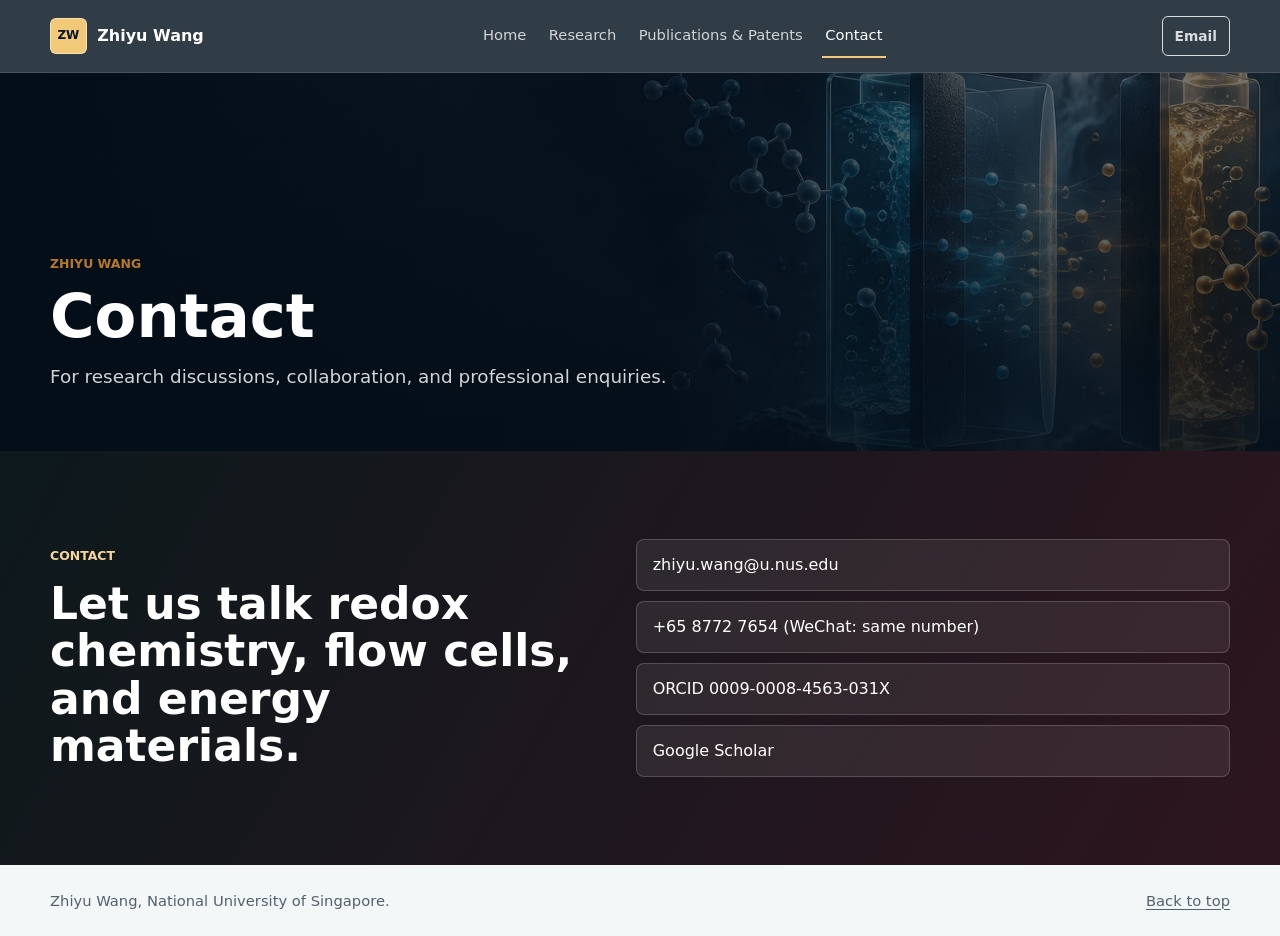
==== contact.html @ 8f811511 "Add files via upload" ====
<!doctype html>
<html lang="en">
  <head>
    <meta charset="utf-8">
    <meta name="viewport" content="width=device-width, initial-scale=1">
    <title>Contact | Zhiyu Wang</title>
    <meta name="description" content="Contact details, ORCID, Google Scholar, and downloadable CV for Zhiyu Wang.">
    <meta name="theme-color" content="#081624">
    <link rel="icon" href="assets/favicon.svg" type="image/svg+xml">
    <link rel="stylesheet" href="styles.css">
    <script src="script.js" defer></script>
  </head>
  <body class="page-inner">
    <a class="skip-link" href="#main">Skip to content</a>

    <header class="site-header" aria-label="Primary navigation">
      <nav class="nav-shell">
        <a class="brand" href="index.html" aria-label="Zhiyu Wang home">
          <span class="brand-mark" aria-hidden="true">ZW</span>
          <span>Zhiyu Wang</span>
        </a>
        <div class="nav-links" aria-label="Page navigation">
          <a href="index.html">Home</a>
          <a href="research.html">Research</a>
          <a href="publications.html">Publications &amp; Patents</a>
          <a href="contact.html" aria-current="page">Contact</a>
        </div>
        <div class="nav-actions">
          <a class="nav-button" href="mailto:zhiyu.wang@u.nus.edu">Email</a>
        </div>
      </nav>
    </header>

    <main id="main">
      <section class="page-hero" aria-labelledby="page-title">
        <div class="page-hero-bg" aria-hidden="true"></div>
        <div class="page-hero-content">
          <p class="eyebrow">Zhiyu Wang</p>
          <h1 id="page-title">Contact</h1>
          <p>For research discussions, collaboration, and professional enquiries.</p>
        </div>
      </section>

<section class="section contact-section" id="contact">
        <div>
          <div class="section-kicker">Contact</div>
          <h2>Let us talk redox chemistry, flow cells, and energy materials.</h2>
        </div>
        <div class="contact-panel">
          <a href="mailto:zhiyu.wang@u.nus.edu">zhiyu.wang@u.nus.edu</a>
          <a href="tel:+6587727654">+65 8772 7654 (WeChat: same number)</a>
          <a href="https://orcid.org/0009-0008-4563-031X" target="_blank" rel="noopener">ORCID 0009-0008-4563-031X</a>
          <a href="https://scholar.google.com/citations?user=RA_pQwsAAAAJ&hl=en&oi=ao" target="_blank" rel="noopener">Google Scholar</a>
        </div>
      </section>
    </main>

    <footer class="site-footer">
      <p>Zhiyu Wang, National University of Singapore.</p>
      <a href="#main">Back to top</a>
    </footer>
  </body>
</html>
---- styles.css ----
:root {
  --ink: #10151f;
  --muted: #52616d;
  --paper: #f4f7f8;
  --surface: #ffffff;
  --surface-strong: #eaf2f5;
  --line: #d6dee2;
  --teal: #0f817d;
  --teal-dark: #0a5964;
  --coral: #a84f4c;
  --gold: #b97825;
  --night: #06131f;
  --shadow: 0 18px 45px rgba(15, 25, 32, 0.12);
  --max: 1180px;
}

* {
  box-sizing: border-box;
}

html {
  scroll-behavior: smooth;
}

body {
  margin: 0;
  color: var(--ink);
  background: var(--paper);
  font-family:
    Inter, ui-sans-serif, system-ui, -apple-system, BlinkMacSystemFont, "Segoe UI",
    sans-serif;
  line-height: 1.6;
  text-rendering: optimizeLegibility;
}

body::selection {
  color: #ffffff;
  background: var(--teal-dark);
}

a {
  color: inherit;
  text-decoration-thickness: 0.08em;
  text-underline-offset: 0.18em;
}

img {
  max-width: 100%;
  display: block;
}

button,
a {
  -webkit-tap-highlight-color: transparent;
}

.skip-link {
  position: absolute;
  left: 1rem;
  top: 1rem;
  z-index: 20;
  transform: translateY(-180%);
  padding: 0.75rem 1rem;
  color: #ffffff;
  background: var(--ink);
  border-radius: 6px;
}

.skip-link:focus {
  transform: translateY(0);
}

.site-header {
  position: sticky;
  top: 0;
  z-index: 10;
  color: #ffffff;
  background: rgba(6, 19, 31, 0.82);
  border-bottom: 1px solid rgba(255, 255, 255, 0.12);
  backdrop-filter: blur(18px);
}

.nav-shell {
  width: 100%;
  max-width: calc(var(--max) + 2rem);
  margin: 0 auto;
  padding: 0 1rem;
  min-height: 72px;
  display: grid;
  grid-template-columns: auto 1fr auto;
  align-items: center;
  gap: 1.25rem;
}

.brand {
  display: inline-flex;
  align-items: center;
  gap: 0.65rem;
  font-weight: 800;
  text-decoration: none;
}

.brand-mark {
  display: grid;
  place-items: center;
  width: 2.3rem;
  height: 2.3rem;
  border: 1px solid rgba(255, 255, 255, 0.42);
  border-radius: 6px;
  color: var(--night);
  background: #f1c979;
  font-size: 0.75rem;
  font-weight: 900;
}

.nav-links {
  display: flex;
  justify-content: center;
  gap: 1rem;
  min-width: 0;
  font-size: 0.92rem;
}

.nav-links a,
.nav-actions a {
  text-decoration: none;
}

.nav-links a {
  color: rgba(255, 255, 255, 0.78);
  padding: 0.55rem 0.2rem;
  border-bottom: 2px solid transparent;
}

.nav-links a:hover,
.nav-links a.is-active,
.nav-links a[aria-current="page"] {
  color: #ffffff;
  border-bottom-color: #f1c979;
}

.nav-actions {
  display: flex;
  gap: 0.5rem;
  min-width: 0;
}

.nav-button,
.button {
  display: inline-flex;
  align-items: center;
  justify-content: center;
  min-height: 2.65rem;
  padding: 0.75rem 1rem;
  border: 1px solid currentColor;
  border-radius: 6px;
  font-weight: 800;
  text-decoration: none;
  white-space: nowrap;
}

.nav-button {
  min-height: 2.25rem;
  padding: 0.5rem 0.75rem;
  font-size: 0.86rem;
  color: rgba(255, 255, 255, 0.82);
}

.nav-button.primary,
.button.primary {
  color: #10151f;
  border-color: #efc36b;
  background: #efc36b;
}

.button.secondary {
  color: #ffffff;
  background: rgba(255, 255, 255, 0.08);
  border-color: rgba(255, 255, 255, 0.42);
}

.page-hero {
  position: relative;
  min-height: 42svh;
  display: grid;
  align-items: end;
  overflow: clip;
  color: #ffffff;
  background: var(--night);
}

.page-hero-bg {
  position: absolute;
  inset: 0;
  background-image:
    linear-gradient(90deg, rgba(4, 14, 24, 0.92) 0%, rgba(4, 14, 24, 0.72) 52%, rgba(4, 14, 24, 0.44) 100%),
    linear-gradient(0deg, rgba(4, 14, 24, 0.78) 0%, rgba(4, 14, 24, 0.12) 70%),
    url("assets/redox-hero.webp");
  background-size: cover;
  background-position: center 42%;
}

.page-hero-content {
  position: relative;
  z-index: 1;
  width: 100%;
  max-width: calc(var(--max) + 2rem);
  margin: 0 auto;
  padding: 6.5rem 1rem 3.75rem;
}

.page-hero h1 {
  max-width: none;
  margin-bottom: 1rem;
  font-size: 3.8rem;
}

.page-hero-content > p:last-child {
  max-width: 760px;
  margin-bottom: 0;
  color: rgba(255, 255, 255, 0.82);
  font-size: 1.15rem;
}

.hero {
  position: relative;
  min-height: 84svh;
  display: grid;
  align-items: end;
  overflow: clip;
  color: #ffffff;
  background: var(--night);
}

.hero-bg,
.hero::after {
  position: absolute;
  inset: 0;
  pointer-events: none;
}

.hero-bg {
  background-image:
    linear-gradient(90deg, rgba(4, 14, 24, 0.72) 0%, rgba(4, 14, 24, 0.48) 43%, rgba(4, 14, 24, 0.08) 76%),
    linear-gradient(0deg, rgba(4, 14, 24, 0.82) 0%, rgba(4, 14, 24, 0.05) 52%),
    url("assets/redox-hero.webp");
  background-size: cover;
  background-position: center;
  transform: scale(1.008);
}

.hero::after {
  content: "";
  background: radial-gradient(circle at 82% 38%, rgba(107, 214, 225, 0.08), transparent 32%);
}

.hero-content {
  position: relative;
  z-index: 1;
  width: 100%;
  max-width: calc(var(--max) + 2rem);
  margin: 0 auto;
  padding: 7rem 1rem 5.5rem;
}

.eyebrow,
.section-kicker {
  margin: 0 0 0.85rem;
  color: var(--gold);
  font-size: 0.78rem;
  font-weight: 900;
  letter-spacing: 0;
  text-transform: uppercase;
}

.hero .eyebrow {
  color: #f4cf83;
}

h1,
h2,
h3,
p {
  margin-top: 0;
}

h1 {
  max-width: 11ch;
  margin-bottom: 1rem;
  font-size: 4.8rem;
  line-height: 0.95;
  letter-spacing: 0;
}

.hero-lede {
  max-width: 680px;
  color: rgba(255, 255, 255, 0.86);
  font-size: 1.32rem;
}

.hero-actions {
  display: flex;
  flex-wrap: wrap;
  gap: 0.75rem;
  margin: 2rem 0 3.5rem;
}

.hero-stats {
  display: grid;
  grid-template-columns: repeat(3, minmax(0, 1fr));
  gap: 1px;
  max-width: 860px;
  margin: 0;
  background: rgba(255, 255, 255, 0.2);
  border: 1px solid rgba(255, 255, 255, 0.22);
}

.hero-stats div {
  padding: 1rem;
  background: rgba(9, 15, 19, 0.46);
}

.hero-stats dt {
  color: #f2ca78;
  font-size: 2rem;
  line-height: 1;
  font-weight: 900;
}

.hero-stats dd {
  margin: 0.4rem 0 0;
  color: rgba(255, 255, 255, 0.78);
  font-size: 0.92rem;
}

.section {
  width: 100%;
  max-width: calc(var(--max) + 2rem);
  margin: 0 auto;
  padding: 6rem 1rem;
}

.section-intro {
  padding-top: 4.75rem;
}

.section-heading {
  display: grid;
  grid-template-columns: minmax(0, 1.15fr) minmax(280px, 0.85fr);
  gap: 3rem;
  align-items: end;
  margin-bottom: 2.5rem;
}

.section-heading.compact {
  align-items: start;
}

h2 {
  margin-bottom: 0;
  font-size: 2.75rem;
  line-height: 1.08;
  letter-spacing: 0;
}

.section-heading p,
.lab-layout p {
  margin-bottom: 0;
  color: var(--muted);
  font-size: 1.05rem;
}

.research-grid,
.patent-grid {
  display: grid;
  grid-template-columns: repeat(3, minmax(0, 1fr));
  gap: 1rem;
}

.research-card,
.patent-card,
.publication-card,
.note,
.conference-band {
  border: 1px solid var(--line);
  border-radius: 8px;
  background: var(--surface);
  box-shadow: var(--shadow);
}

.research-card {
  min-height: 330px;
  padding: 1.4rem;
  display: flex;
  flex-direction: column;
  justify-content: space-between;
}

.card-index {
  color: var(--coral);
  font-size: 0.84rem;
  font-weight: 900;
}

.research-card h3,
.patent-card h3,
.publication-card h3,
.timeline-column h3,
.conference-band h3 {
  margin-bottom: 0.55rem;
  font-size: 1.18rem;
  line-height: 1.25;
}

.research-card p,
.patent-card p,
.publication-card p {
  margin-bottom: 0;
  color: var(--muted);
}

.section-lab {
  width: 100%;
  max-width: none;
  padding: 0;
  background:
    linear-gradient(135deg, rgba(17, 140, 130, 0.12), rgba(198, 80, 99, 0.1)),
    var(--surface-strong);
}

.lab-layout {
  width: 100%;
  max-width: calc(var(--max) + 2rem);
  margin: 0 auto;
  padding: 5rem 1rem;
  display: grid;
  grid-template-columns: minmax(0, 0.85fr) minmax(320px, 1.15fr);
  gap: 3rem;
  align-items: center;
}

.lab-layout h2 {
  margin-bottom: 1rem;
}

.lab-notes {
  display: grid;
  gap: 0.85rem;
}

.note {
  padding: 1rem;
  display: grid;
  grid-template-columns: 10rem 1fr;
  gap: 1rem;
  align-items: center;
}

.note span {
  color: var(--teal-dark);
  font-size: 0.82rem;
  font-weight: 900;
  text-transform: uppercase;
}

.note strong {
  line-height: 1.35;
}

.filter-bar {
  display: flex;
  flex-wrap: wrap;
  gap: 0.5rem;
  margin-bottom: 0.8rem;
}

.filter-button {
  min-height: 2.35rem;
  padding: 0.55rem 0.8rem;
  color: var(--ink);
  background: var(--surface);
  border: 1px solid var(--line);
  border-radius: 6px;
  font: inherit;
  font-weight: 800;
  cursor: pointer;
}

.filter-button:hover,
.filter-button.is-active {
  color: #ffffff;
  background: var(--teal-dark);
  border-color: var(--teal-dark);
}

.result-count {
  margin: 0 0 1.25rem;
  color: var(--muted);
  font-size: 0.94rem;
}

.publication-list {
  display: grid;
  gap: 0.75rem;
}

.publication-card {
  display: grid;
  grid-template-columns: 9rem minmax(0, 1fr);
  gap: 1rem;
  padding: 1rem;
  box-shadow: none;
}

.publication-card h3 {
  margin-bottom: 0.35rem;
}

.publication-card a {
  display: inline-block;
  margin-top: 0.55rem;
  color: var(--teal-dark);
  font-weight: 800;
}

.pub-year {
  color: var(--coral);
  font-size: 0.86rem;
  font-weight: 900;
  text-transform: uppercase;
}

.section-patents {
  border-top: 1px solid var(--line);
  border-bottom: 1px solid var(--line);
}

.patent-grid {
  grid-template-columns: repeat(5, minmax(0, 1fr));
}

.patent-card {
  min-height: 250px;
  padding: 1rem;
  box-shadow: none;
  border-top: 4px solid var(--teal);
}

.patent-card:nth-child(even) {
  border-top-color: var(--coral);
}

.patent-card span {
  display: block;
  margin-bottom: 0.9rem;
  color: var(--gold);
  font-size: 0.77rem;
  font-weight: 900;
}

.timeline-layout {
  display: grid;
  grid-template-columns: repeat(2, minmax(0, 1fr));
  gap: 2rem;
}

.timeline-column h3 {
  margin-bottom: 1.25rem;
}

.timeline-list {
  list-style: none;
  margin: 0;
  padding: 0 0 0 1.3rem;
  border-left: 2px solid var(--teal);
}

.timeline-list.accent {
  border-left-color: var(--coral);
}

.timeline-list li {
  position: relative;
  padding: 0 0 1.55rem 1.15rem;
}

.timeline-list li::before {
  content: "";
  position: absolute;
  left: -1.69rem;
  top: 0.22rem;
  width: 0.72rem;
  height: 0.72rem;
  border-radius: 50%;
  background: var(--paper);
  border: 3px solid var(--teal);
}

.timeline-list.accent li::before {
  border-color: var(--coral);
}

.timeline-list time,
.timeline-list span {
  display: block;
}

.timeline-list time {
  margin-bottom: 0.25rem;
  color: var(--gold);
  font-size: 0.82rem;
  font-weight: 900;
  text-transform: uppercase;
}

.timeline-list span {
  color: var(--muted);
}

.conference-band {
  margin-top: 3rem;
  padding: 1.25rem;
  box-shadow: none;
}

.conference-list {
  columns: 2;
  column-gap: 2rem;
  margin: 0;
  padding-left: 1.1rem;
  color: var(--muted);
}

.conference-list li {
  break-inside: avoid;
  margin-bottom: 0.65rem;
}

.contact-section {
  width: 100%;
  max-width: none;
  margin: 0;
  padding: 5.5rem max(1rem, calc((100% - var(--max)) / 2));
  display: grid;
  grid-template-columns: minmax(0, 0.95fr) minmax(310px, 1.05fr);
  gap: 3rem;
  align-items: center;
  color: #ffffff;
  background:
    linear-gradient(120deg, rgba(13, 25, 28, 0.98), rgba(47, 21, 31, 0.96)),
    var(--night);
}

.contact-section .section-kicker {
  color: #f5d59b;
}

.contact-section h2 {
  max-width: 700px;
}

.contact-panel {
  display: grid;
  gap: 0.65rem;
}

.contact-panel a {
  display: flex;
  align-items: center;
  min-height: 3.2rem;
  padding: 0.75rem 1rem;
  color: #ffffff;
  background: rgba(255, 255, 255, 0.08);
  border: 1px solid rgba(255, 255, 255, 0.18);
  border-radius: 8px;
  text-decoration: none;
}

.contact-panel a:hover {
  background: rgba(255, 255, 255, 0.16);
}

.site-footer {
  width: 100%;
  max-width: calc(var(--max) + 2rem);
  margin: 0 auto;
  padding: 1.5rem 1rem;
  display: flex;
  justify-content: space-between;
  gap: 1rem;
  color: var(--muted);
  font-size: 0.92rem;
}

.site-footer p {
  margin: 0;
}

.reveal {
  opacity: 0;
  transform: translateY(18px);
  transition:
    opacity 500ms ease,
    transform 500ms ease;
}

.reveal.is-visible {
  opacity: 1;
  transform: translateY(0);
}

[hidden] {
  display: none !important;
}

@media (max-width: 1080px) {
  .nav-shell {
    grid-template-columns: 1fr auto;
    padding: 0.6rem 1rem;
  }

  .nav-links {
    grid-column: 1 / -1;
    order: 3;
    justify-content: flex-start;
    max-width: 100%;
    overflow-x: auto;
    padding-bottom: 0.2rem;
    scrollbar-width: thin;
  }

  .patent-grid {
    grid-template-columns: repeat(2, minmax(0, 1fr));
  }
}

@media (max-width: 840px) {
  h1 {
    font-size: 3.2rem;
  }

  h2 {
    font-size: 2.1rem;
  }

  .hero {
    min-height: 88svh;
  }

  .hero-lede {
    font-size: 1.08rem;
  }

  .page-hero h1 {
    font-size: 3rem;
  }

  .section-heading,
  .research-grid,
  .lab-layout,
  .timeline-layout,
  .contact-section {
    grid-template-columns: 1fr;
  }

  .research-card {
    min-height: auto;
    gap: 2.5rem;
  }

  .publication-card {
    grid-template-columns: 1fr;
  }

  .hero-stats {
    grid-template-columns: repeat(3, minmax(0, 1fr));
  }

  .note {
    grid-template-columns: 1fr;
  }

  .conference-list {
    columns: 1;
  }
}

@media (max-width: 560px) {
  .nav-shell {
    grid-template-columns: 1fr;
    gap: 0.65rem;
  }

  .nav-actions {
    width: 100%;
  }

  .nav-links {
    gap: 0.55rem;
    font-size: 0.86rem;
  }

  .nav-button {
    flex: 1;
  }

  h1 {
    font-size: 2.65rem;
  }

  .hero {
    min-height: auto;
  }

  .page-hero {
    min-height: 36svh;
  }

  .page-hero-content {
    padding-top: 4rem;
    padding-bottom: 2.75rem;
  }

  .page-hero h1 {
    font-size: 2.55rem;
  }

  .hero-bg {
    background-image:
      linear-gradient(90deg, rgba(4, 14, 24, 0.82) 0%, rgba(4, 14, 24, 0.58) 70%, rgba(4, 14, 24, 0.28) 100%),
      linear-gradient(0deg, rgba(4, 14, 24, 0.9) 0%, rgba(4, 14, 24, 0.12) 58%),
      url("assets/redox-hero.webp");
    background-position: 63% center;
  }

  .hero .eyebrow {
    max-width: 30ch;
    font-size: 0.74rem;
  }

  .hero-lede {
    max-width: 32ch;
  }

  .hero-content {
    padding-top: 4.5rem;
    padding-bottom: 2.75rem;
  }

  .hero-actions {
    margin-bottom: 2rem;
  }

  .hero-stats div {
    padding: 0.72rem;
  }

  .hero-stats dt {
    font-size: 1.55rem;
  }

  .hero-stats dd {
    font-size: 0.78rem;
  }

  .hero-actions,
  .site-footer {
    flex-direction: column;
  }

  .hero-actions .button {
    width: 100%;
  }

  .section {
    padding: 4.5rem 1rem;
  }

  .patent-grid {
    grid-template-columns: 1fr;
  }

  .contact-panel a {
    align-items: flex-start;
    overflow-wrap: anywhere;
  }
}

@media (prefers-reduced-motion: reduce) {
  html {
    scroll-behavior: auto;
  }

  .reveal {
    opacity: 1;
    transform: none;
    transition: none;
  }
}
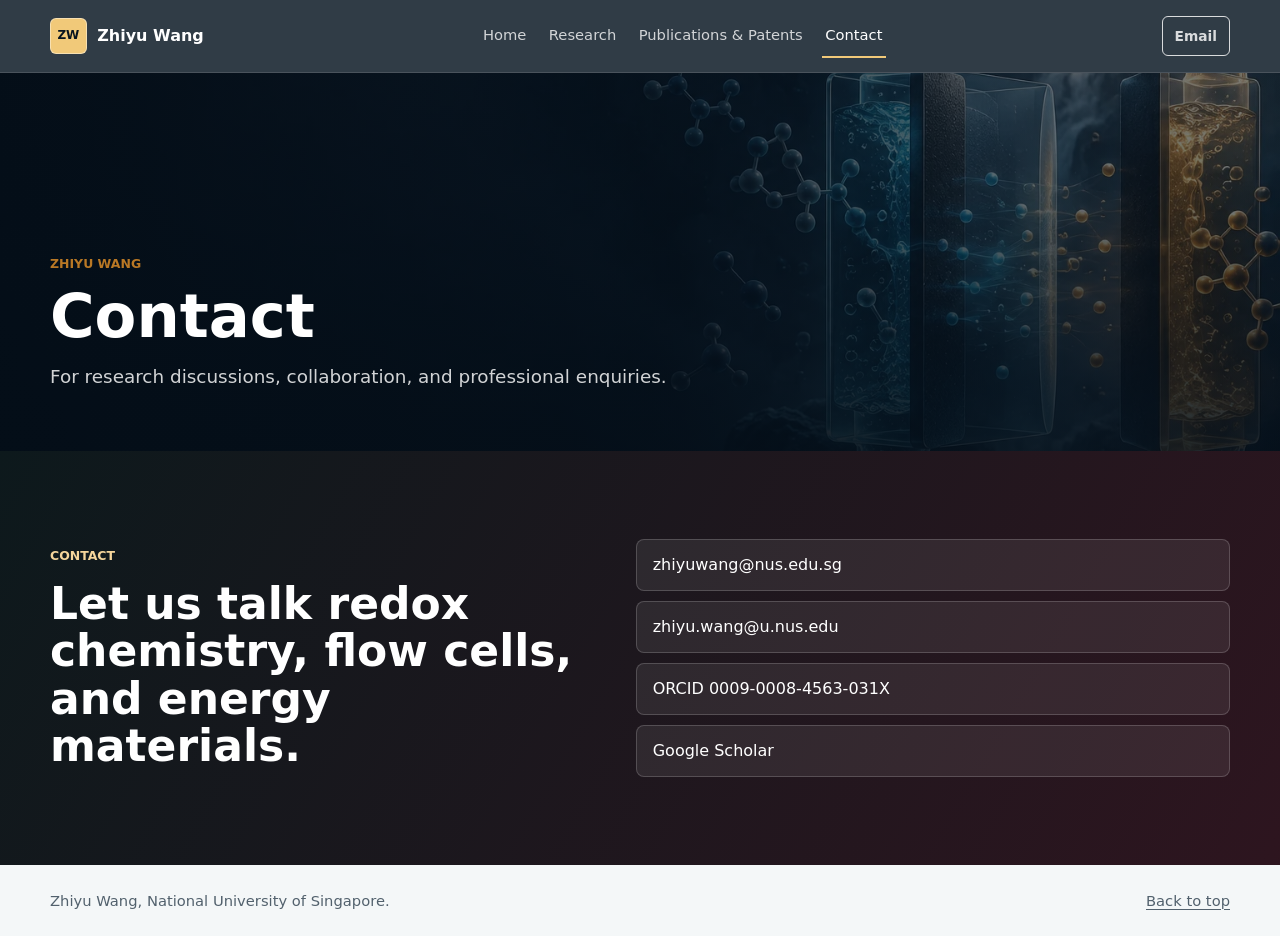
==== commit 42418d6a: "Update academic profile and publications" ====
--- a/contact.html
+++ b/contact.html
@@ -4,7 +4,7 @@
     <meta charset="utf-8">
     <meta name="viewport" content="width=device-width, initial-scale=1">
     <title>Contact | Zhiyu Wang</title>
-    <meta name="description" content="Contact details, ORCID, Google Scholar, and downloadable CV for Zhiyu Wang.">
+    <meta name="description" content="Research contact details, ORCID, and Google Scholar profile for Zhiyu Wang.">
     <meta name="theme-color" content="#081624">
     <link rel="icon" href="assets/favicon.svg" type="image/svg+xml">
     <link rel="stylesheet" href="styles.css">
@@ -26,7 +26,7 @@
           <a href="contact.html" aria-current="page">Contact</a>
         </div>
         <div class="nav-actions">
-          <a class="nav-button" href="mailto:zhiyu.wang@u.nus.edu">Email</a>
+          <a class="nav-button" href="mailto:zhiyuwang@nus.edu.sg">Email</a>
         </div>
       </nav>
     </header>
@@ -47,8 +47,8 @@
           <h2>Let us talk redox chemistry, flow cells, and energy materials.</h2>
         </div>
         <div class="contact-panel">
+          <a href="mailto:zhiyuwang@nus.edu.sg">zhiyuwang@nus.edu.sg</a>
           <a href="mailto:zhiyu.wang@u.nus.edu">zhiyu.wang@u.nus.edu</a>
-          <a href="tel:+6587727654">+65 8772 7654 (WeChat: same number)</a>
           <a href="https://orcid.org/0009-0008-4563-031X" target="_blank" rel="noopener">ORCID 0009-0008-4563-031X</a>
           <a href="https://scholar.google.com/citations?user=RA_pQwsAAAAJ&hl=en&oi=ao" target="_blank" rel="noopener">Google Scholar</a>
         </div>
